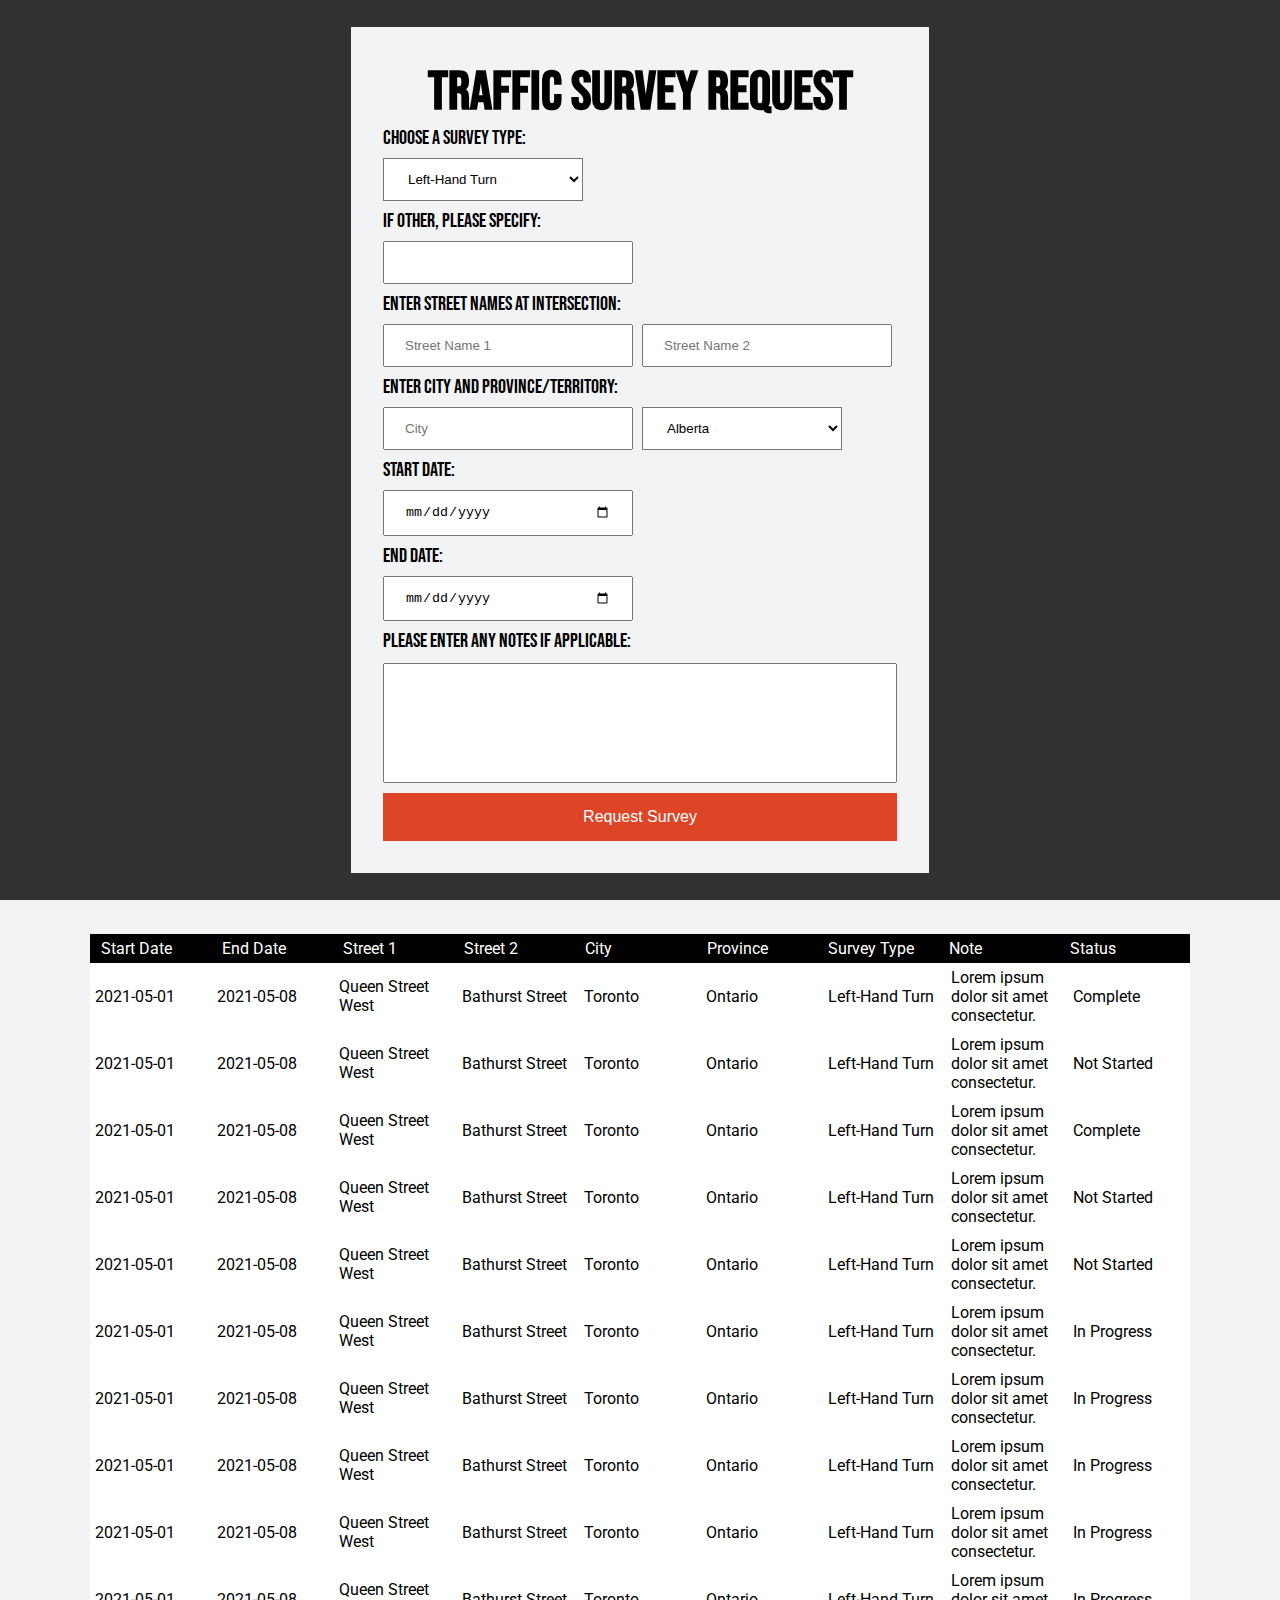
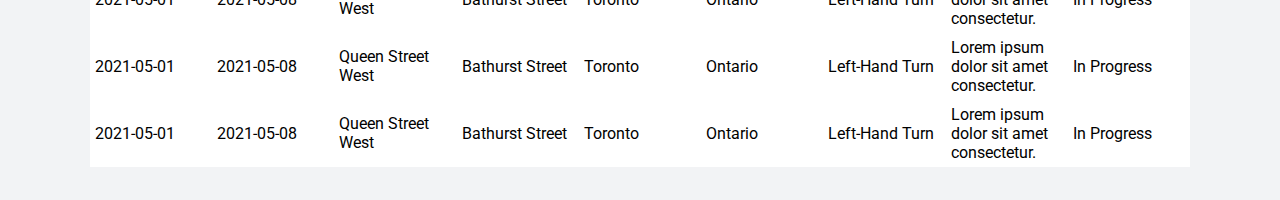
==== index.html @ a649f489 "sending to Github'" ====
<!DOCTYPE html>
<html lang="en">

<head>
  <meta charset="UTF-8">
  <meta http-equiv="X-UA-Compatible"
    content="IE=edge">
  <meta name="viewport"
    content="width=device-width, initial-scale=1.0">
  <title>Traffic Survey</title>
  <link rel="stylesheet"
    href="css/style.css">
</head>

<body>

  <div id="traffic-survey-request">
    <div id="form-container">
      <form id="traffic-survey-request-form">
        <h2>Traffic Survey Request</h2>

        <div id="survey-type-container">
          <label for="survey-type">Choose a survey type:</label><br>
          <select name="survey-type"
            id="survey-type">
            <option value="left-hand-turn">Left-Hand Turn</option>
            <option value="left-hand-turn">Right-Hand Turn</option>
            <option value="left-hand-turn">Parking</option>
            <option value="left-hand-turn">Other</option>
          </select><br>
          <label for="survey-type-other">If Other, please specify:</label><br>
          <input type="text"
            id="survey-type-other">
        </div>

        <div id="location">
          <label for="intersection">Enter street names at intersection:</label><br>
          <input id="street-1"
            type="text"
            placeholder="Street Name 1">
          <input id="street-2"
            type="text"
            placeholder="Street Name 2"><br>

          <label for="city">Enter city and province/territory:</label><br>
          <input id="city"
            type="text"
            placeholder="City">
          <select name="province"
            id="province">
            <option value="alberta">Alberta</option>
            <option value="british-columbia">British Columbia</option>
            <option value="manitoba">Manitoba</option>
            <option value="newfoundland-labrador">Newfoundland and Labrador</option>
            <option value="new-brunswick">New Brunswick</option>
            <option value="northwest-territories">Northwest Territories</option>
            <option value="nova-scotia">Nova Scotia</option>
            <option value="nunavut">Nunavut</option>
            <option value="ontario">Ontario</option>
            <option value="prince-edward-island">Prince Edward Island</option>
            <option value="quebec">Quebec</option>
            <option value="saskatchewan">Saskatchewan</option>
            <option value="yukon">Yukon</option>
          </select>
        </div>

        <div id="start-end-dates">
          <label for="start-date">Start date:</label><br>
          <input id="start-date"
            type="date"><br>
          <label for="end-date">End date:</label><br>
          <input id="end-date"
            type="date">
        </div>

        <label for="notes">Please enter any notes if applicable:</label>
        <input id="notes"
          type="textarea"
          rows="4"
          cols="50">
      </form>

      <button type="submit"
        form="traffic-survey-form"
        value="Request Survey">Request Survey</button>
    </div>
  </div>

  <div id="traffic-survey-items">
    <div id="table">
      <div id="table-headings"
        class="grid">
        <div>Start Date</div>
        <div>End Date</div>
        <div>Street 1</div>
        <div>Street 2</div>
        <div>City</div>
        <div>Province</div>
        <div>Survey Type</div>
        <div>Note</div>
        <div>Status</div>
      </div>
      <div id="data"
        class="grid"></div>
    </div>
  </div>

</body>

<script src="script.js"></script>

</html>
---- css/style.css ----
@import url("https://fonts.googleapis.com/css2?family=Bebas+Neue&display=swap");@import url("https://fonts.googleapis.com/css2?family=Roboto:wght@300&display=swap");*{box-sizing:border-box;margin:0;padding:0}body{background-color:#000}#traffic-survey-request{background-color:#313233;display:flex;justify-content:center;align-items:center;height:100vh}#traffic-survey-request #form-container{background-color:#f2f3f5;display:grid;justify-content:center;align-items:center;padding:2em}#traffic-survey-request #traffic-survey-request-form{display:flex;flex-direction:column}#traffic-survey-request #traffic-survey-request-form h2{text-align:center;font-family:"Bebas Neue",cursive;font-size:55px}#traffic-survey-request #traffic-survey-request-form label{font-family:"Bebas Neue",cursive;font-size:20px}input[type='text']{width:250px;padding:12px 20px;margin:8px 5px 8px 0}input[type='date']{width:250px;padding:12px 20px;margin:8px 5px 8px 0}select{background-color:#fff;width:200px;padding:12px 20px;margin:8px 5px 8px 0}input[type='textarea']{width:100%;height:120px;padding:5px;margin:10px 0}button{background-color:#de4526;border:none;color:white;cursor:pointer;padding:15px 32px;text-align:center;text-decoration:none;display:inline-block;font-size:16px;width:100%}#traffic-survey-items{background-color:#f2f3f5;font-family:"Roboto",sans-serif;height:100vh;display:flex;justify-content:center;align-items:center}#table{width:1100px;background-color:#fff}#table-headings{background-color:#000;color:#fff;padding:5px}#table-headings div{padding-left:6px}#data div,#data p{display:flex;align-items:center;padding:5px}.grid{display:grid;grid-template-columns:repeat(9, 1fr)}
/*# sourceMappingURL=style.css.map */
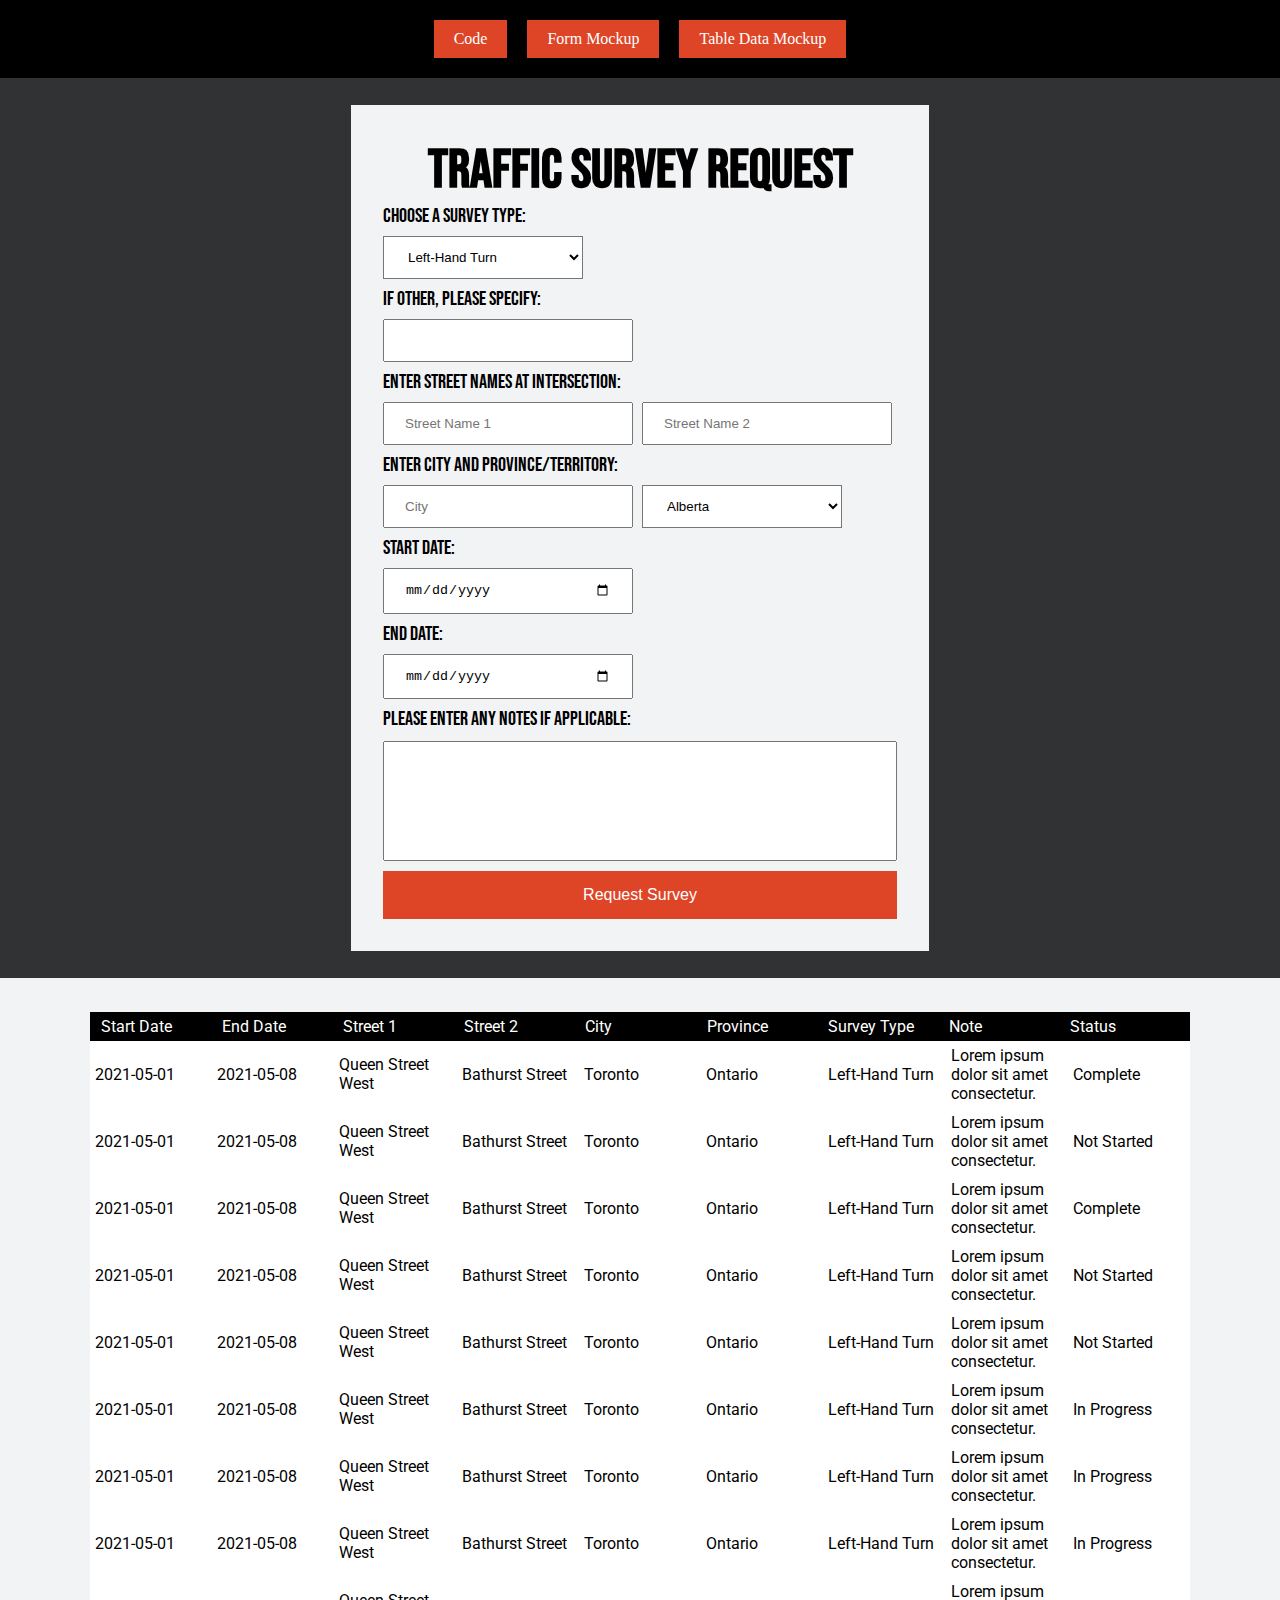
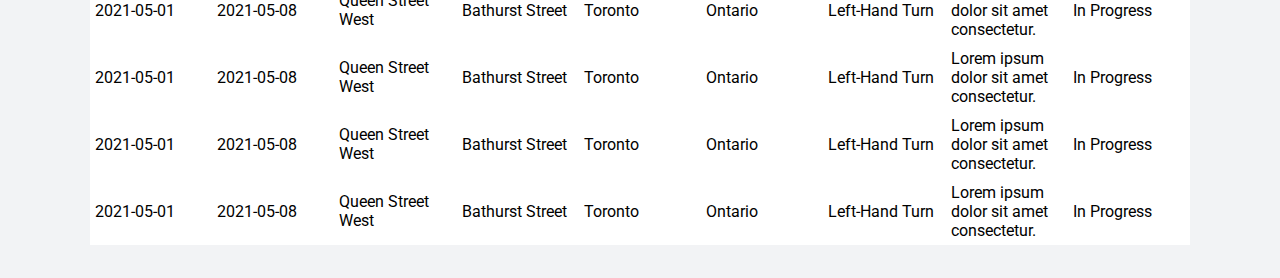
==== commit b872d8fa: "added links" ====
--- a/index.html
+++ b/index.html
@@ -13,6 +13,15 @@
 </head>
 
 <body>
+
+  <ul id="links">
+    <li><a href="https://github.com/shaun-oneill/traffic-survey">Code</a></li>
+    <li><a href="https://raw.githubusercontent.com/shaun-oneill/traffic-survey/main/mockups/request-form.PNG">Form
+        Mockup</a>
+    </li>
+    <li><a href="https://raw.githubusercontent.com/shaun-oneill/traffic-survey/main/mockups/table-data.PNG">Table Data
+        Mockup</a></li>
+  </ul>
 
   <div id="traffic-survey-request">
     <div id="form-container">
--- a/css/style.css
+++ b/css/style.css
@@ -1,4 +1,4 @@
-@import url("https://fonts.googleapis.com/css2?family=Bebas+Neue&display=swap");@import url("https://fonts.googleapis.com/css2?family=Roboto:wght@300&display=swap");*{box-sizing:border-box;margin:0;padding:0}body{background-color:#000}#traffic-survey-request{background-color:#313233;display:flex;justify-content:center;align-items:center;height:100vh}#traffic-survey-request #form-container{background-color:#f2f3f5;display:grid;justify-content:center;align-items:center;padding:2em}#traffic-survey-request #traffic-survey-request-form{display:flex;flex-direction:column}#traffic-survey-request #traffic-survey-request-form h2{text-align:center;font-family:"Bebas Neue",cursive;font-size:55px}#traffic-survey-request #traffic-survey-request-form label{font-family:"Bebas Neue",cursive;font-size:20px}input[type='text']{width:250px;padding:12px+@import url("https://fonts.googleapis.com/css2?family=Bebas+Neue&display=swap");@import url("https://fonts.googleapis.com/css2?family=Roboto:wght@300&display=swap");*{box-sizing:border-box;margin:0;padding:0}body{background-color:#000}ul{display:flex;justify-content:center;padding:10px;list-style:none}ul a{color:#fff;text-decoration:none;padding:10px}ul li{background-color:#de4526;padding:10px;margin:10px}#traffic-survey-request{background-color:#313233;display:flex;justify-content:center;align-items:center;height:100vh}#traffic-survey-request #form-container{background-color:#f2f3f5;display:grid;justify-content:center;align-items:center;padding:2em}#traffic-survey-request #traffic-survey-request-form{display:flex;flex-direction:column}#traffic-survey-request #traffic-survey-request-form h2{text-align:center;font-family:"Bebas Neue",cursive;font-size:55px}#traffic-survey-request #traffic-survey-request-form label{font-family:"Bebas Neue",cursive;font-size:20px}input[type='text']{width:250px;padding:12px  20px;margin:8px  5px  8px